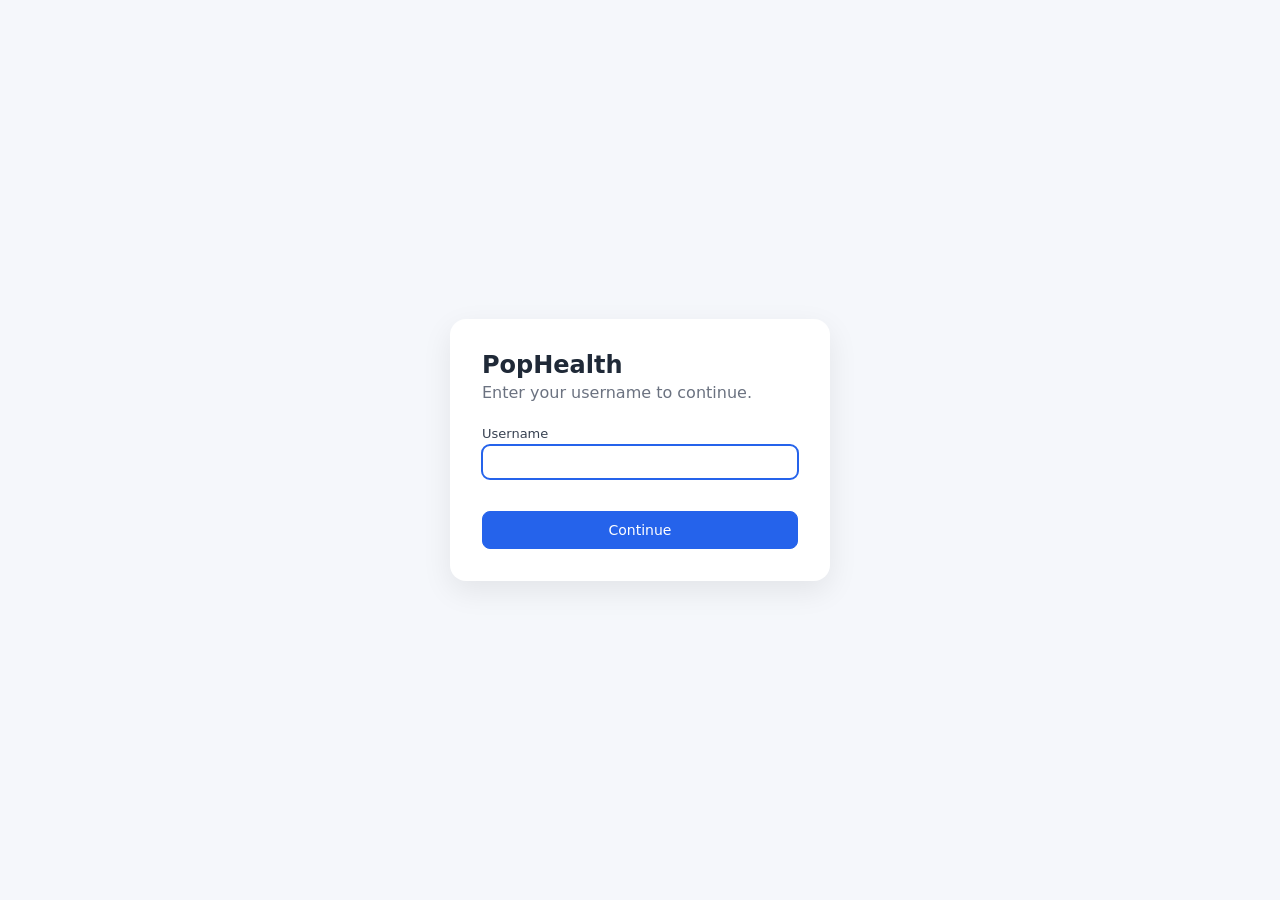
==== index.html @ 9e7fb9b4 "Initial site: login, configurable main page, admin designer Co-Authored-By: Claude Opus 5.5 <noreply" ====
<!DOCTYPE html>
<html lang="en">
<head>
  <meta charset="UTF-8">
  <meta name="viewport" content="width=device-width, initial-scale=1.0">
  <title>Login</title>
  <link rel="stylesheet" href="css/style.css">
</head>
<body>
  <div class="login-wrap">
    <form class="login-card" id="loginForm" autocomplete="on">
      <h1 id="siteTitle">Sign in</h1>
      <p class="muted">Enter your username to continue.</p>
      <label for="username">Username</label>
      <input id="username" name="username" required autofocus autocomplete="username">
      <div class="error" id="error"></div>
      <button class="btn btn-primary" type="submit">Continue</button>
    </form>
  </div>

  <script src="js/common.js"></script>
  <script>
    (async () => {
      if (PH.getSession()) { location.replace('main.html'); return; }

      try {
        const layout = await PH.getLayout();
        PH.applyTheme(layout.theme);
        document.getElementById('siteTitle').textContent = layout.theme.siteTitle || 'Sign in';
      } catch { /* theme is optional on the login page */ }

      const form = document.getElementById('loginForm');
      const error = document.getElementById('error');
      form.addEventListener('submit', async (e) => {
        e.preventDefault();
        error.textContent = '';
        const name = document.getElementById('username').value.trim().toLowerCase();
        if (!name) return;
        try {
          const users = await PH.getUsers();
          const user = users.find(u => u.username.toLowerCase() === name);
          if (!user) { error.textContent = 'Unknown username.'; return; }
          PH.setSession(user);
          location.href = 'main.html';
        } catch (err) {
          error.textContent = 'Could not load users: ' + err.message;
        }
      });
    })();
  </script>
</body>
</html>
---- css/style.css ----
:root {
  --page-bg: #f5f7fb;
  --page-text: #1f2937;
  --accent: #2563eb;
  --header-bg: #ffffff;
  --header-text: #1f2937;
  --page-font: system-ui, -apple-system, Segoe UI, Roboto, sans-serif;
  --max-width: 1100px;
  --ui-border: #e5e7eb;
  --ui-muted: #6b7280;
  --ui-font: system-ui, -apple-system, Segoe UI, Roboto, sans-serif;
}
* { box-sizing: border-box; }
html, body { margin: 0; height: 100%; }
body { font-family: var(--page-font); background: var(--page-bg); color: var(--page-text); }
a { color: var(--accent); }

/* ---------- generic UI ---------- */
.btn {
  display: inline-flex; align-items: center; gap: 6px;
  font: 500 14px var(--ui-font); padding: 8px 14px; border-radius: 8px;
  border: 1px solid var(--ui-border); background: #fff; color: #1f2937;
  cursor: pointer; text-decoration: none; white-space: nowrap;
}
.btn:hover { background: #f3f4f6; }
.btn-primary { background: var(--accent); border-color: var(--accent); color: #fff; }
.btn-primary:hover { filter: brightness(1.08); background: var(--accent); }
.btn-danger { color: #b91c1c; border-color: #fecaca; }
.btn-danger:hover { background: #fef2f2; }
.btn-sm { padding: 4px 8px; font-size: 12px; }
input, select, textarea {
  font: 14px var(--ui-font); padding: 8px 10px; border: 1px solid #d1d5db;
  border-radius: 8px; width: 100%; background: #fff; color: #111827;
}
textarea { min-height: 80px; resize: vertical; }
input:focus, select:focus, textarea:focus { outline: 2px solid var(--accent); outline-offset: -1px; border-color: transparent; }
label { font: 500 13px var(--ui-font); color: #374151; display: block; margin-bottom: 4px; }
.muted { color: var(--ui-muted); }
.error { color: #b91c1c; font: 14px var(--ui-font); min-height: 20px; }
.toast {
  position: fixed; bottom: 20px; left: 50%; transform: translateX(-50%);
  background: #111827; color: #fff; padding: 10px 16px; border-radius: 8px;
  font: 14px var(--ui-font); z-index: 1000; opacity: 0; transition: opacity .2s; pointer-events: none;
}
.toast.show { opacity: 1; }

/* ---------- login ---------- */
.login-wrap { min-height: 100%; display: grid; place-items: center; padding: 24px; }
.login-card {
  width: 100%; max-width: 380px; background: #fff; border-radius: 16px; padding: 32px;
  box-shadow: 0 10px 30px rgba(0,0,0,.08); font-family: var(--ui-font);
}
.login-card h1 { margin: 0 0 4px; font-size: 24px; }
.login-card p { margin: 0 0 24px; }
.login-card .btn { width: 100%; justify-content: center; margin-top: 12px; padding: 10px; }

/* ---------- main page ---------- */
.site-header {
  background: var(--header-bg); color: var(--header-text);
  border-bottom: 1px solid rgba(0,0,0,.06); position: sticky; top: 0; z-index: 10;
}
.site-header .inner {
  max-width: var(--max-width); margin: 0 auto; padding: 12px 20px;
  display: flex; align-items: center; gap: 12px;
}
.site-title { font-size: 20px; font-weight: 700; margin-right: auto; }
.user-chip { font: 14px var(--ui-font); opacity: .8; }
.banner {
  background: #fef3c7; color: #92400e; font: 14px var(--ui-font);
  padding: 8px 20px; text-align: center;
}
.page { max-width: var(--max-width); margin: 0 auto; padding: 20px; }
.page-grid { display: grid; grid-template-columns: repeat(12, minmax(0, 1fr)); gap: 16px; }
@media (max-width: 720px) {
  .page-grid > .ph-block { grid-column: span 12 !important; }
}

/* ---------- widgets ---------- */
.ph-block > * { margin-top: 0; margin-bottom: 0; }
.w-hero { padding: 56px 24px; }
.w-hero h1 { margin: 0 0 12px; font-size: clamp(28px, 4vw, 44px); }
.w-hero p { margin: 0 0 20px; font-size: 18px; opacity: .95; }
.w-button {
  display: inline-block; padding: 10px 20px; border-radius: 8px;
  text-decoration: none; font-weight: 600;
}
.w-button:hover { filter: brightness(1.08); }
.w-text { line-height: 1.6; white-space: pre-wrap; }
.w-image { margin: 0; }
.w-image img { max-width: 100%; height: auto; display: inline-block; }
.w-image figcaption { font-size: 14px; opacity: .7; margin-top: 6px; }
.w-card {
  height: 100%; border-radius: 12px; padding: 20px; box-shadow: 0 1px 3px rgba(0,0,0,.08);
  display: flex; flex-direction: column; gap: 8px;
}
.w-card img { width: 100%; border-radius: 8px; object-fit: cover; max-height: 180px; }
.w-card h3, .w-card p { margin: 0; }
.w-card p { line-height: 1.5; white-space: pre-wrap; flex: 1; }
.w-list { margin: 0; padding-left: 22px; line-height: 1.8; }
.w-embed { width: 100%; border: 0; border-radius: 8px; display: block; }
.w-divider { border: 0; margin: 0; }
.w-empty {
  padding: 24px; border: 2px dashed #d1d5db; border-radius: 8px;
  text-align: center; color: var(--ui-muted); font: 14px var(--ui-font);
}

/* ---------- admin ---------- */
body.admin { background: #f3f4f6; font-family: var(--ui-font); color: #111827; height: 100vh; display: flex; flex-direction: column; }
.admin-top {
  display: flex; align-items: center; gap: 8px; padding: 10px 16px;
  background: #111827; color: #fff; flex-wrap: wrap;
}
.admin-top .title { font-weight: 700; margin-right: 16px; }
.admin-top .spacer { flex: 1; }
.tabs { display: flex; gap: 4px; }
.tab { background: transparent; color: #d1d5db; border: 0; padding: 8px 12px; border-radius: 6px; cursor: pointer; font: 500 14px var(--ui-font); }
.tab.active, .tab:hover { background: #374151; color: #fff; }
.draft-status { font-size: 13px; color: #fbbf24; }
.draft-status.clean { color: #34d399; }

.view { display: none; flex: 1; min-height: 0; }
.view.active { display: flex; }

.designer { flex: 1; display: grid; grid-template-columns: 200px 1fr 300px; min-height: 0; }
.panel { background: #fff; border-right: 1px solid var(--ui-border); overflow-y: auto; padding: 16px; }
.panel.right { border-right: 0; border-left: 1px solid var(--ui-border); }
.panel h3 { margin: 0 0 12px; font-size: 13px; text-transform: uppercase; letter-spacing: .05em; color: var(--ui-muted); }
.palette-item {
  display: flex; align-items: center; gap: 10px; padding: 10px; margin-bottom: 8px;
  border: 1px solid var(--ui-border); border-radius: 8px; cursor: grab; background: #fff; user-select: none;
}
.palette-item:hover { border-color: var(--accent); background: #eff6ff; }
.palette-item .icon { width: 24px; text-align: center; font-size: 16px; }
.palette-hint { font-size: 12px; color: var(--ui-muted); margin-top: 12px; line-height: 1.5; }

.canvas-wrap { overflow: auto; padding: 24px; }
.canvas-frame {
  background: var(--page-bg); color: var(--page-text); font-family: var(--page-font);
  border-radius: 10px; box-shadow: 0 4px 20px rgba(0,0,0,.08); min-height: 100%; overflow: hidden;
}
.canvas-frame .site-header { position: static; }
.canvas { min-height: 300px; padding-bottom: 80px; }
.canvas.drag-over-end::after {
  content: ''; grid-column: span 12; height: 4px; background: var(--accent); border-radius: 2px;
}
.canvas-empty {
  grid-column: span 12; padding: 60px 20px; text-align: center; color: var(--ui-muted);
  border: 2px dashed #cbd5e1; border-radius: 12px; font: 15px var(--ui-font);
}
.canvas .ph-block { position: relative; outline: 1px dashed transparent; border-radius: 6px; cursor: pointer; }
.canvas .ph-block:hover { outline-color: #93c5fd; }
.canvas .ph-block.selected { outline: 2px solid var(--accent); }
.canvas .ph-block.dragging { opacity: .4; }
.canvas .ph-block.drop-before::before, .canvas .ph-block.drop-after::after {
  content: ''; position: absolute; background: var(--accent); border-radius: 2px; z-index: 5;
}
.canvas .ph-block.drop-before.vertical::before { left: 0; right: 0; top: -10px; height: 4px; }
.canvas .ph-block.drop-after.vertical::after { left: 0; right: 0; bottom: -10px; height: 4px; }
.canvas .ph-block.drop-before.horizontal::before { top: 0; bottom: 0; left: -10px; width: 4px; }
.canvas .ph-block.drop-after.horizontal::after { top: 0; bottom: 0; right: -10px; width: 4px; }
.canvas .ph-block a, .canvas .ph-block iframe { pointer-events: none; }
.block-tools {
  position: absolute; top: -14px; right: 6px; display: none; gap: 2px; z-index: 6;
  background: #111827; border-radius: 6px; padding: 2px;
}
.canvas .ph-block:hover .block-tools, .canvas .ph-block.selected .block-tools { display: flex; }
.block-tools button {
  background: transparent; border: 0; color: #fff; cursor: pointer; padding: 3px 7px;
  font: 12px var(--ui-font); border-radius: 4px;
}
.block-tools button:hover { background: #374151; }
.block-tools .handle { cursor: grab; }
.block-tools .type { color: #9ca3af; padding: 3px 6px; font-size: 11px; }

.field { margin-bottom: 14px; }
.field.checkbox { display: flex; align-items: center; gap: 8px; }
.field.checkbox input { width: auto; }
.field.checkbox label { margin: 0; }
.color-row { display: flex; gap: 6px; }
.color-row input[type=color] { width: 44px; padding: 2px; height: 36px; flex: none; }
.props-actions { display: flex; gap: 6px; margin-top: 8px; flex-wrap: wrap; }

.page-view { flex: 1; overflow: auto; padding: 24px; }
.page-view .box {
  max-width: 820px; margin: 0 auto 20px; background: #fff; border-radius: 12px;
  padding: 24px; box-shadow: 0 1px 3px rgba(0,0,0,.06);
}
.page-view h2 { margin: 0 0 6px; font-size: 18px; }
.page-view .box > p { margin: 0 0 16px; }
.table { width: 100%; border-collapse: collapse; font-size: 14px; }
.table th, .table td { text-align: left; padding: 8px; border-bottom: 1px solid var(--ui-border); }
.table td:last-child, .table th:last-child { text-align: right; }
.row { display: flex; gap: 8px; align-items: flex-end; flex-wrap: wrap; }
.row > .field { flex: 1; min-width: 140px; margin: 0; }
.publish-log { font: 13px ui-monospace, monospace; background: #f9fafb; border-radius: 8px; padding: 10px; white-space: pre-wrap; margin-top: 12px; min-height: 40px; }

@media (max-width: 1000px) {
  .designer { grid-template-columns: 160px 1fr 260px; }
}
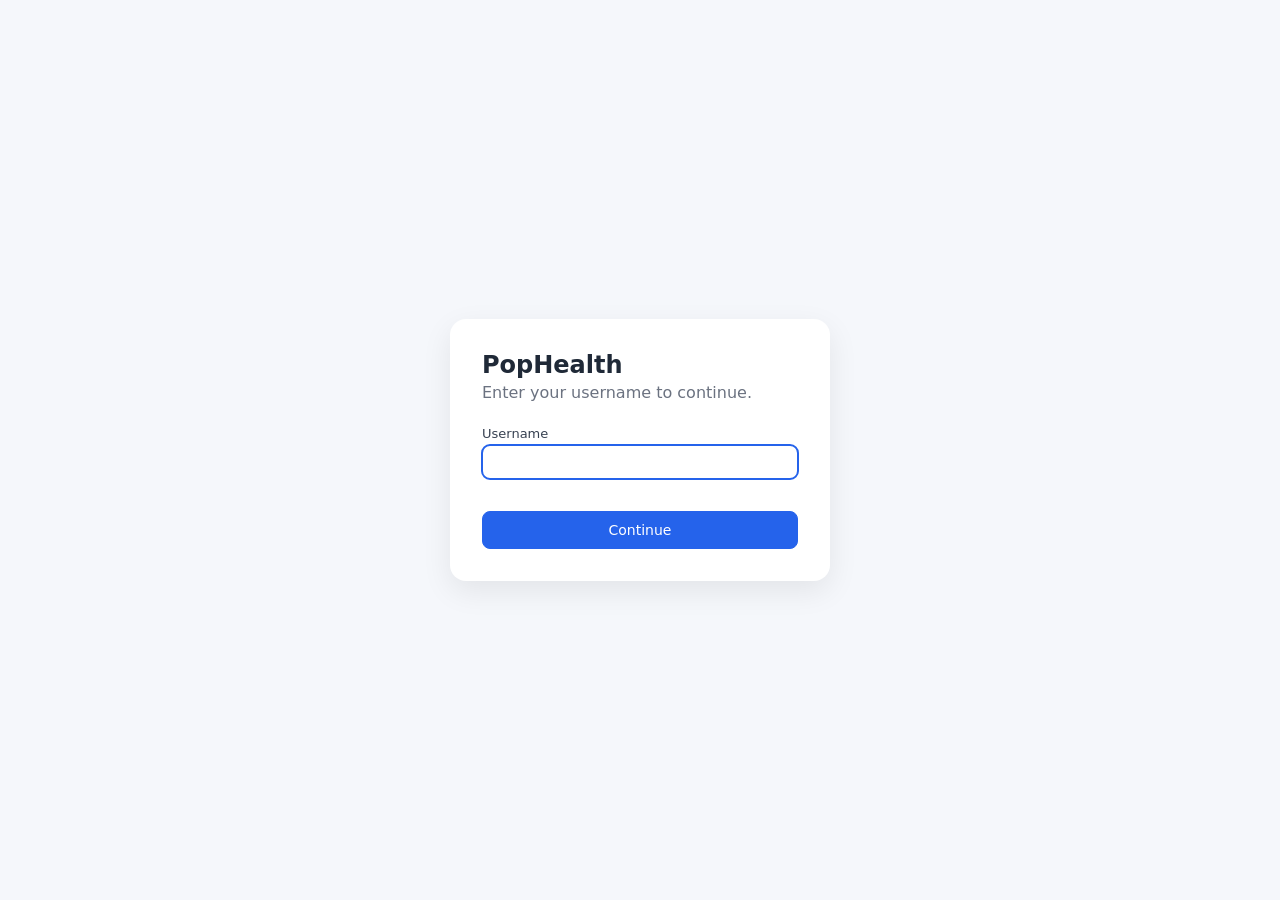
==== commit 28ba4365: "Add Pre-Approved Change template; share template engine with Emergency Change Co-Authored-By: Claude" ====
--- a/index.html
+++ b/index.html
@@ -4,7 +4,7 @@
   <meta charset="UTF-8">
   <meta name="viewport" content="width=device-width, initial-scale=1.0">
   <title>Login</title>
-  <link rel="stylesheet" href="css/style.css">
+  <link rel="stylesheet" href="css/style.css?v=6">
 </head>
 <body>
   <div class="login-wrap">
@@ -18,7 +18,7 @@
     </form>
   </div>
 
-  <script src="js/common.js"></script>
+  <script src="js/common.js?v=2"></script>
   <script>
     (async () => {
       if (PH.getSession()) { location.replace('main.html'); return; }
--- a/css/style.css
+++ b/css/style.css
@@ -197,3 +197,37 @@
 @media (max-width: 1000px) {
   .designer { grid-template-columns: 160px 1fr 260px; }
 }
+
+/* ---------- emergency change template ---------- */
+.ecr { font-family: var(--ui-font); max-width: 980px; }
+.ecr h1 { margin: 8px 0 4px; font-size: 24px; }
+.ecr > p { margin: 0 0 16px; }
+.ecr-table { width: 100%; border-collapse: collapse; background: #fff; font-size: 14px; margin-bottom: 8px; }
+.ecr-table th, .ecr-table td { border: 1px solid #1f2937; padding: 4px 6px; vertical-align: middle; }
+.ecr-table thead th { background: #5b9bd5; text-align: center; }
+.ecr-table tbody th { background: #5b9bd5; text-align: left; width: 280px; font-weight: 700; }
+.ecr-table tbody td { background: #e9eef7; }
+.ecr-table tbody td.shade { background: #d0dcef; }
+.ecr-table input, .ecr-table textarea, .ecr-table select { border-radius: 4px; padding: 5px 7px; min-height: 0; }
+.ecr-approval thead th { background: #fff; text-align: left; }
+.ecr-approval tbody td { background: #fff; }
+.ecr-inline-label { font-weight: 700; text-decoration: underline; margin: 4px 0; }
+.ecr-sub { margin: 20px 0 8px; font-size: 15px; text-decoration: underline; }
+.ecr-preview-head { display: flex; align-items: center; justify-content: space-between; margin-top: 24px; }
+.ecr-preview { background: #fff; border: 1px solid var(--ui-border); border-radius: 8px; padding: 20px; overflow-x: auto; margin-bottom: 40px; }
+.ecr-table .ecr-x { border: 0; background: transparent !important; width: 36px; text-align: center; }
+.ecr-remove { border: 0; background: transparent; color: #2563eb; font-size: 18px; cursor: pointer; padding: 2px 6px; border-radius: 4px; }
+.ecr-remove:hover { background: #fee2e2; color: #b91c1c; }
+.ecr-hint { font-size: 13px; margin: 6px 0 0; }
+.ecr-window-point { display: flex; align-items: center; gap: 6px; margin-bottom: 4px; }
+.ecr-window-label { width: 40px; font-weight: 600; font-size: 13px; }
+.ecr-window-point input[type=date] { width: 160px; }
+.ecr-timepair { display: inline-flex; align-items: center; gap: 2px; }
+.ecr-table select.ecr-time { width: 62px; }
+.ecr-window-preview { font-weight: 600; font-size: 13px; margin: 4px 0; color: #1e3a8a; }
+.ecr-type-hint { font-size: 12px; color: #92400e; background: #fef3c7; border-radius: 4px; padding: 4px 8px; margin-top: 4px; }
+.ecr-table tbody th { white-space: pre-line; }
+.ecr-table thead.align-left th { text-align: left; }
+.ecr-field-hint { font-weight: 400; font-size: 12px; margin-top: 2px; }
+.ecr-intro tbody th { background: #dbeafe; }
+.ecr-intro tbody td { background: #fff !important; }
